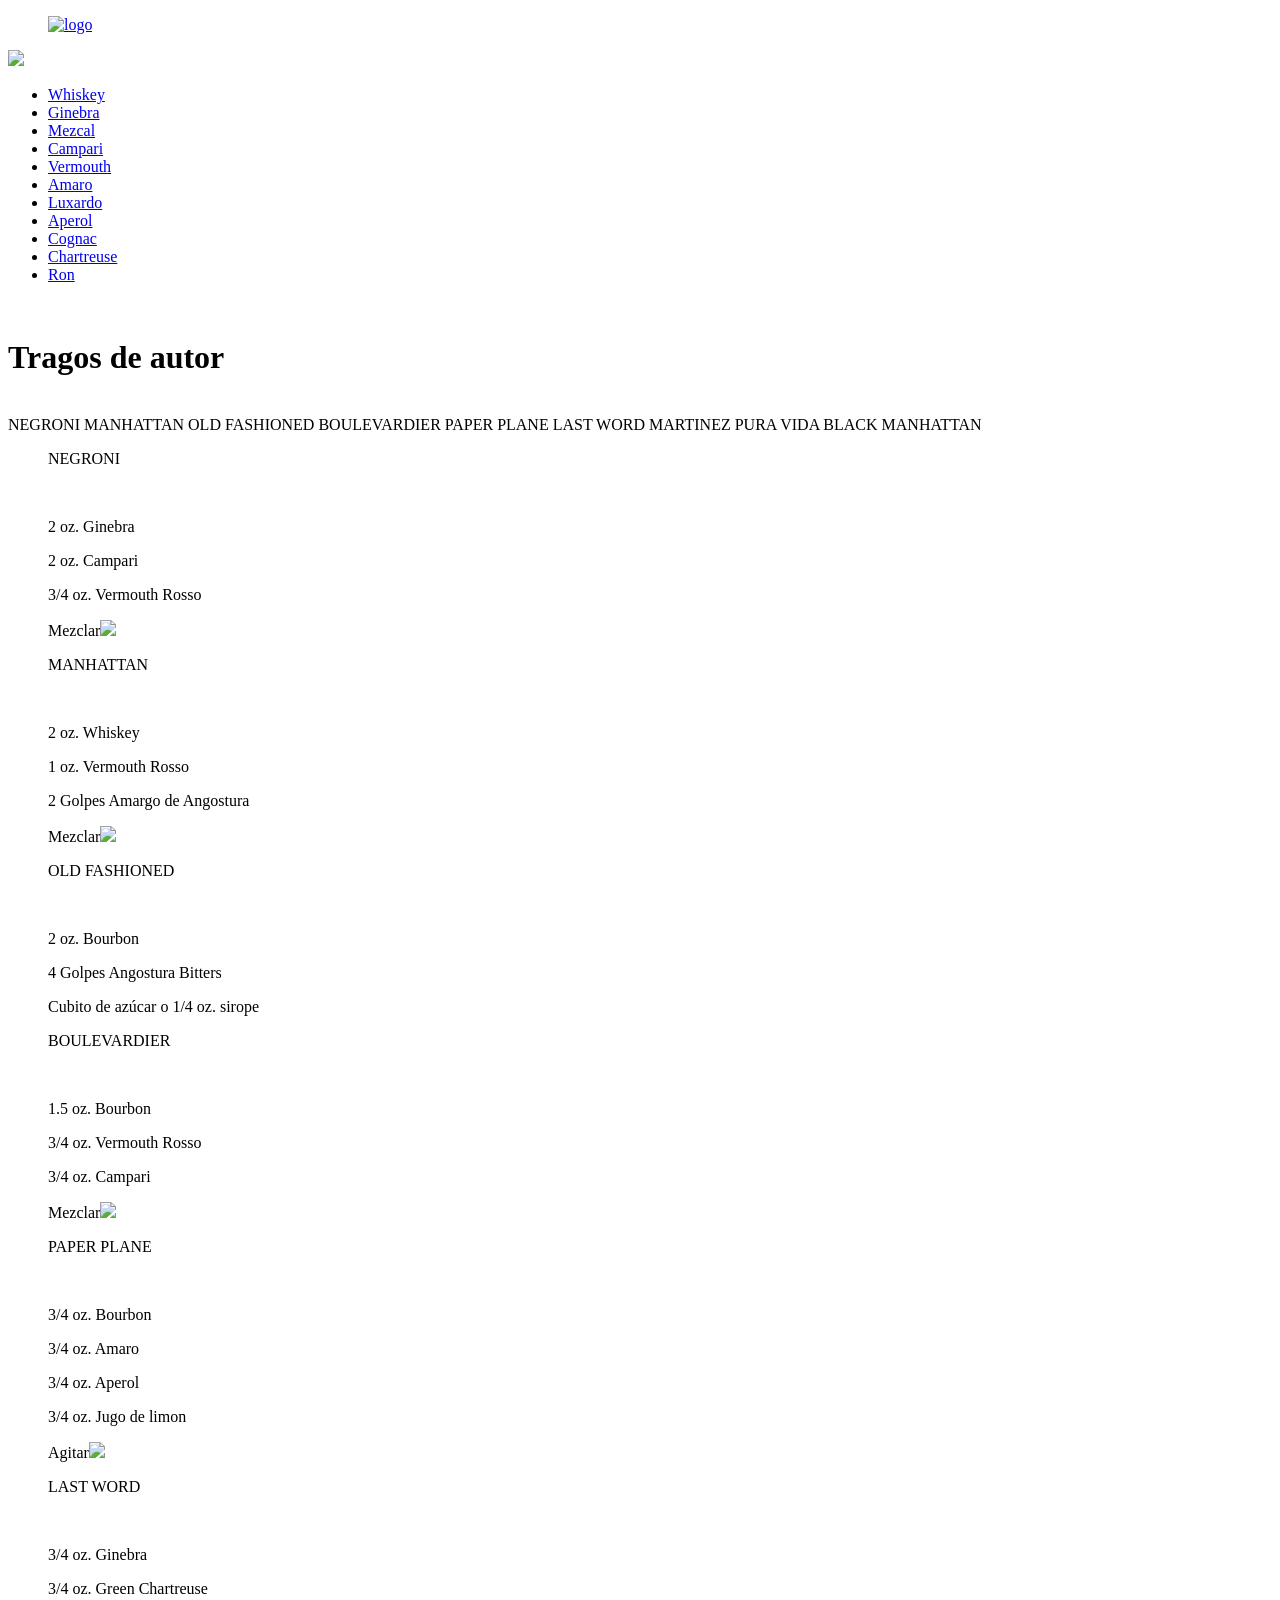
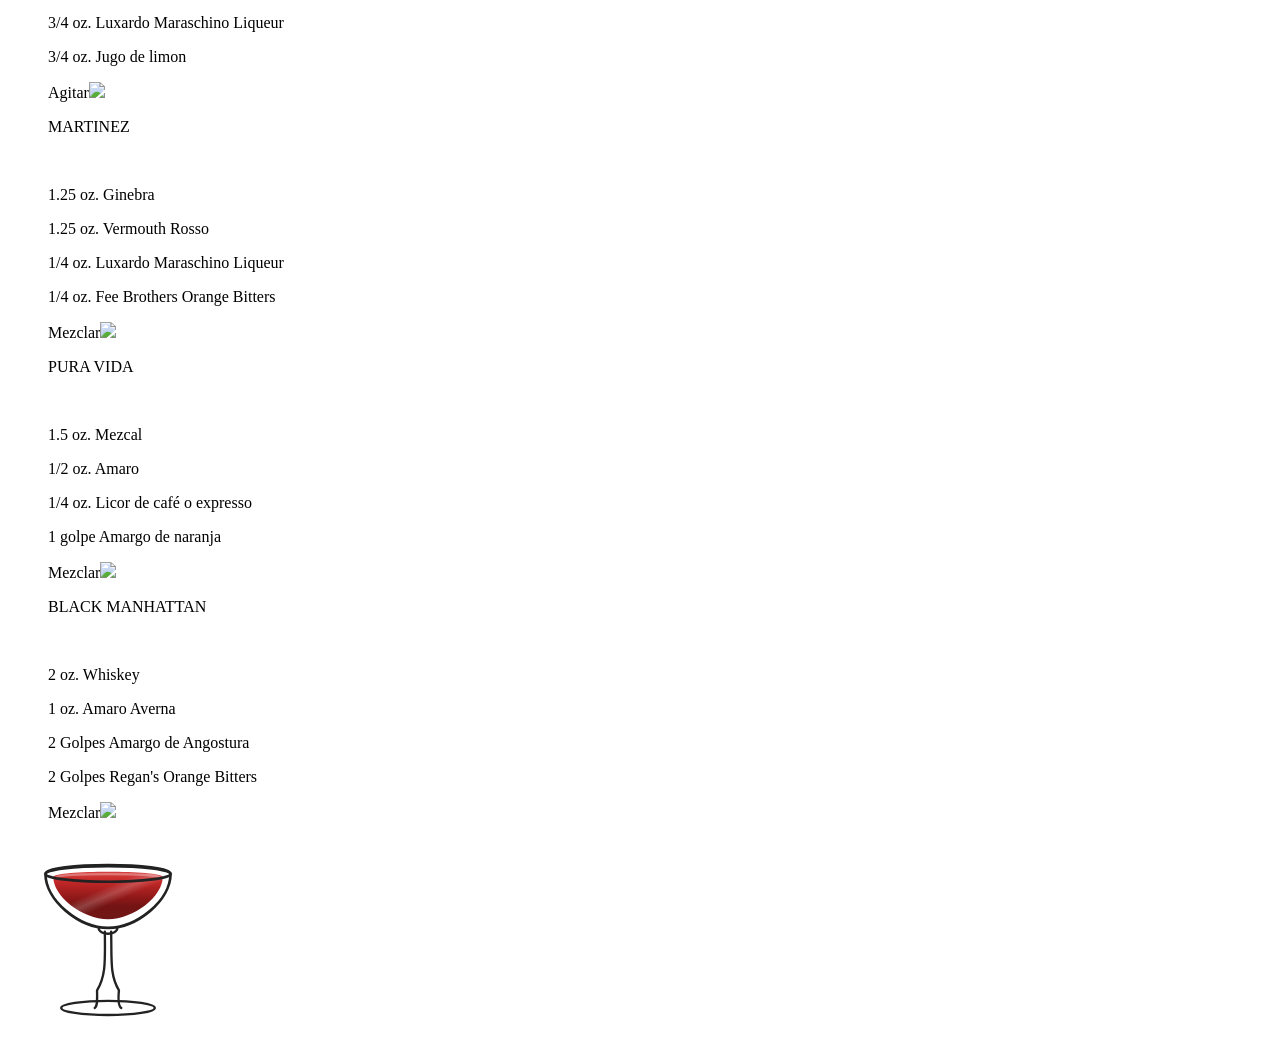
==== index.html @ 5471f5ad "Update index.html" ====
<!DOCTYPE html>
<html lang = "es">

    <head>
        <meta charset = "UTF-8">
        <title>by Romo</title>
        <link rel = "stylesheet" href = "assets/stylesheets/main_byromo.css">
        <link rel = "stylesheet" href = "assets/stylesheets/menu.css">
    </head>
    
    <body class="fondo-cuerpo">
        <header>

            <figure id="logo-3">
                <a href="index.html">
                    <img id = "logo-2" src = "assets/logo-1.png" alt = "logo" title="logo">
                </a>
            </figure>

            <div id="menu">
                <div id="menu-bar" onclick="menuOnClick()">
                    <img id="boton-licor" src="assets/copa-1.png">
                </div>
                <nav class="nav" id="nav">
                    <ul class="ul-by">
                        <li class="li-by"><a class="a-by" href="Whiskey.html">Whiskey</a></li>
                        <li class="li-by"><a class="a-by" href="Ginebra.html">Ginebra</a></li>
                        <li class="li-by"><a class="a-by" href="Mezcal.html">Mezcal</a></li>
                        <li class="li-by"><a class="a-by" href="Campari.html">Campari</a></li>
                        <li class="li-by"><a class="a-by" href="Vermouth.html">Vermouth</a></li>
                        <li class="li-by"><a class="a-by" href="Amaro.html">Amaro</a></li>
                        <li class="li-by"><a class="a-by" href="Luxardo.html">Luxardo</a></li>
                        <li class="li-by"><a class="a-by" href="Aperol.html">Aperol</a></li>
                        <li class="li-by"><a class="a-by" href="Cognac.html">Cognac</a></li>
                        <li class="li-by"><a class="a-by" href="Chartreuse.html">Chartreuse</a></li>
                        <li class="li-by"><a class="a-by" href="Ron.html">Ron</a></li>
                    </ul>
                </nav> 
            </div>
            <div class="menu-bg" id="menu-bg"></div>

        </header>

        <main>

            <br>
            <div id="titulo_productos">
                <h1>Tragos de autor</h1>
            </div>
            <br>

            <div class="container">
       
                <div class="tabs">
                    <span data-tab-value="#tab_1" onclick="changeWine('NEGRONI', this)">NEGRONI</span>
                    <span data-tab-value="#tab_2" onclick="changeWine('MANHATTAN', this)">MANHATTAN</span>
                    <span data-tab-value="#tab_3" onclick="changeWine('OLD', this)">OLD FASHIONED</span>
                    <span data-tab-value="#tab_4" onclick="changeWine('BOULEVARDIER', this)">BOULEVARDIER</span>
                    <span data-tab-value="#tab_5" onclick="changeWine('PAPER', this)">PAPER PLANE</span>
                    <span data-tab-value="#tab_6" onclick="changeWine('LAST', this)">LAST WORD</span>
                    <span data-tab-value="#tab_7" onclick="changeWine('MARTINEZ', this)">MARTINEZ</span>
                    <span data-tab-value="#tab_8" onclick="changeWine('PURA', this)">PURA VIDA</span>
                    <span data-tab-value="#tab_9" onclick="changeWine('BLACK', this)">BLACK MANHATTAN</span>
                </div>
         
                <div class="tab-content">

                    <div class="tabs__tab active" id="tab_1" data-tab-info>
                        <figure>
                            <p>NEGRONI</p>
                            <br>
                            <p> 2 oz. Ginebra</p>
                            <p> 2 oz. Campari</p>
                            <p> 3/4 oz. Vermouth Rosso</p>
                            <div id="metodo-1">Mezclar<img id="mezclador" src="assets/mez-2.png"></div>
                        </figure>         
                    </div>

                    <div class="tabs__tab" id="tab_2" data-tab-info>
                        <figure>
                            <p>MANHATTAN</p>
                            <br>
                            <p>2 oz. Whiskey </p>
                            <p>1 oz. Vermouth Rosso</p>
                            <p>2 Golpes Amargo de Angostura </p>
                            <div id="metodo-1">Mezclar<img id="mezclador" src="assets/mez-2.png"></div>
                        </figure>         
                    </div>

                    <div class="tabs__tab" id="tab_3" data-tab-info>
                        <figure>
                            <p>OLD FASHIONED</p>
                            <br>
                            <p>2 oz. Bourbon</p>
                            <p>4 Golpes Angostura Bitters</p>
                            <p>Cubito de azúcar o 1/4 oz. sirope</p>
                        </figure>            
                    </div>

                    <div class="tabs__tab" id="tab_4" data-tab-info>
                        <figure>
                            <p>BOULEVARDIER</p>
                            <br>
                            <p>1.5 oz. Bourbon</p>
                            <p>3/4 oz. Vermouth Rosso</p>
                            <p>3/4 oz. Campari</p>
                            <div id="metodo-1">Mezclar<img id="mezclador" src="assets/mez-2.png"></div>
                        </figure>         
                    </div>

                    <div class="tabs__tab" id="tab_5" data-tab-info>
                        <figure>
                            <p>PAPER PLANE</p>
                            <br>
                            <p>3/4 oz. Bourbon</p>
                            <p>3/4 oz. Amaro</p>
                            <p>3/4 oz. Aperol</p>
                            <p>3/4 oz. Jugo de limon</p>
                            <div id="metodo-1">Agitar<img id="mezclador" src="assets/shk-1.png"></div>
                        </figure>            
                    </div>

                    <div class="tabs__tab" id="tab_6" data-tab-info>
                        <figure>
                            <p>LAST WORD</p>
                            <br>
                            <p>3/4 oz. Ginebra</p>
                            <p>3/4 oz. Green Chartreuse</p>
                            <p>3/4 oz. Luxardo Maraschino Liqueur</p>
                            <p>3/4 oz. Jugo de limon</p>    
                            <div id="metodo-1">Agitar<img id="mezclador" src="assets/shk-1.png"></div>
                        </figure>         
                    </div>

                    <div class="tabs__tab" id="tab_7" data-tab-info>
                        <figure>
                            <p>MARTINEZ</p>
                            <br>
                            <p>1.25 oz. Ginebra</p>
                            <p>1.25 oz. Vermouth Rosso</p>
                            <p>1/4 oz. Luxardo Maraschino Liqueur</p>
                            <p>1/4 oz. Fee Brothers Orange Bitters</p>
                            <div id="metodo-1">Mezclar<img id="mezclador" src="assets/mez-2.png"></div>
                        </figure>         
                    </div>

                    <div class="tabs__tab" id="tab_8" data-tab-info>
                        <figure>
                            <p>PURA VIDA</p>
                            <br>
                            <p>1.5 oz. Mezcal</p>
                            <p>1/2 oz. Amaro</p>
                            <p>1/4 oz. Licor de café o expresso</p>
                            <p>1 golpe Amargo de naranja</p>      
                            <div id="metodo-1">Mezclar<img id="mezclador" src="assets/mez-2.png"></div>
                        </figure>         
                    </div>

                    <div class="tabs__tab" id="tab_9" data-tab-info>
                        <figure>
                            <p>BLACK MANHATTAN</p>
                            <br>
                            <p>2 oz. Whiskey</p>
                            <p>1 oz. Amaro Averna</p>
                            <p>2 Golpes Amargo de Angostura</p>
                            <p>2 Golpes Regan's Orange Bitters</p> 
                            <div id="metodo-1">Mezclar<img id="mezclador" src="assets/mez-2.png"></div>
                        </figure>         
                    </div>
                    
                    <svg xmlns="http://www.w3.org/2000/svg" width="200px" viewBox="0 0 512 512">

                        <defs>
                          <linearGradient id="liquidGradient"
                                          x1="0%" y1="0%"
                                          x2="0%" y2="100%">
                            <stop offset="0%"   stop-color="#d64040"/>
                            <stop offset="20%"  stop-color="#c42828"/>
                            <stop offset="55%"  stop-color="#8f1818"/>
                            <stop offset="72%"  stop-color="#741414"/>
                            <stop offset="100%" stop-color="#701616"/>
                          </linearGradient>
                      
                          <linearGradient id="highlightGradient"
                                          x1="0%" y1="0%"
                                          x2="100%" y2="100%">
                            <stop offset="0%" stop-color="rgba(255,255,255,0)"/>
                            <stop offset="40%" stop-color="rgba(255,255,255,0.0)"/>
                            <stop offset="50%" stop-color="rgba(255,255,255,0.35)"/>
                            <stop offset="60%" stop-color="rgba(255,255,255,0.0)"/>
                            <stop offset="100%" stop-color="rgba(255,255,255,0)"/>
                          </linearGradient>
                        </defs>
                      
                        <path d="M96 92
                                 C96 62 416 62 416 92
                                 C416 160 330 230 256 230
                                 C182 230 96 160 96 92 Z"
                              fill="none"
                              stroke="#222"
                              stroke-width="7"
                              stroke-linejoin="round"/>
                      
                        <path id="liquid-volume"
                              d="M116 100
                                 C116 82 396 82 396 100
                                 C396 150 322 208 256 208
                                 C190 208 116 150 116 100 Z"
                              fill="url(#liquidGradient)"/>
                      
                        <path id="liquid-surface"
                              d="M124 100
                                 C124 90 388 90 388 100"
                              fill="none"
                              stroke="rgba(255,255,255,0.35)"
                              stroke-width="6"
                              stroke-linecap="round"
                              opacity="0.9"/>
                      
                        <path d="M116 100
                                 C116 82 396 82 396 100
                                 C396 150 322 208 256 208
                                 C190 208 116 150 116 100 Z"
                              fill="url(#highlightGradient)"
                              opacity="0.55"/>
                      
                        <ellipse cx="256" cy="92"
                                 rx="160" ry="20"
                                 fill="none"
                                 stroke="#222"
                                 stroke-width="7"/>
                      
                        <path d="M232 230
                                 C232 250 280 250 280 230"
                              fill="none"
                              stroke="#222"
                              stroke-width="6"
                              stroke-linecap="round"/>
                      
                        <path d="M248 240
                                 C248 310 252 350 228 390
                                 C228 410 230 430 222 435"
                              fill="none"
                              stroke="#222"
                              stroke-width="6"
                              stroke-linecap="round"/>
                      
                        <path d="M264 240
                                 C266 310 260 350 284 390
                                 C282 410 282 430 290 435"
                              fill="none"
                              stroke="#222"
                              stroke-width="6"
                              stroke-linecap="round"/>
                      
                        <ellipse cx="256" cy="435"
                                 rx="120" ry="18"
                                 fill="none"
                                 stroke="#222"
                                 stroke-width="6"/>
                      </svg>

                </div>
            </div>

        </main>
    </body>
    <script src="assets/main.js"></script>
    <script src="assets/menu.js"></script>
    <script src="assets/gradiente.js"></script>
</html>
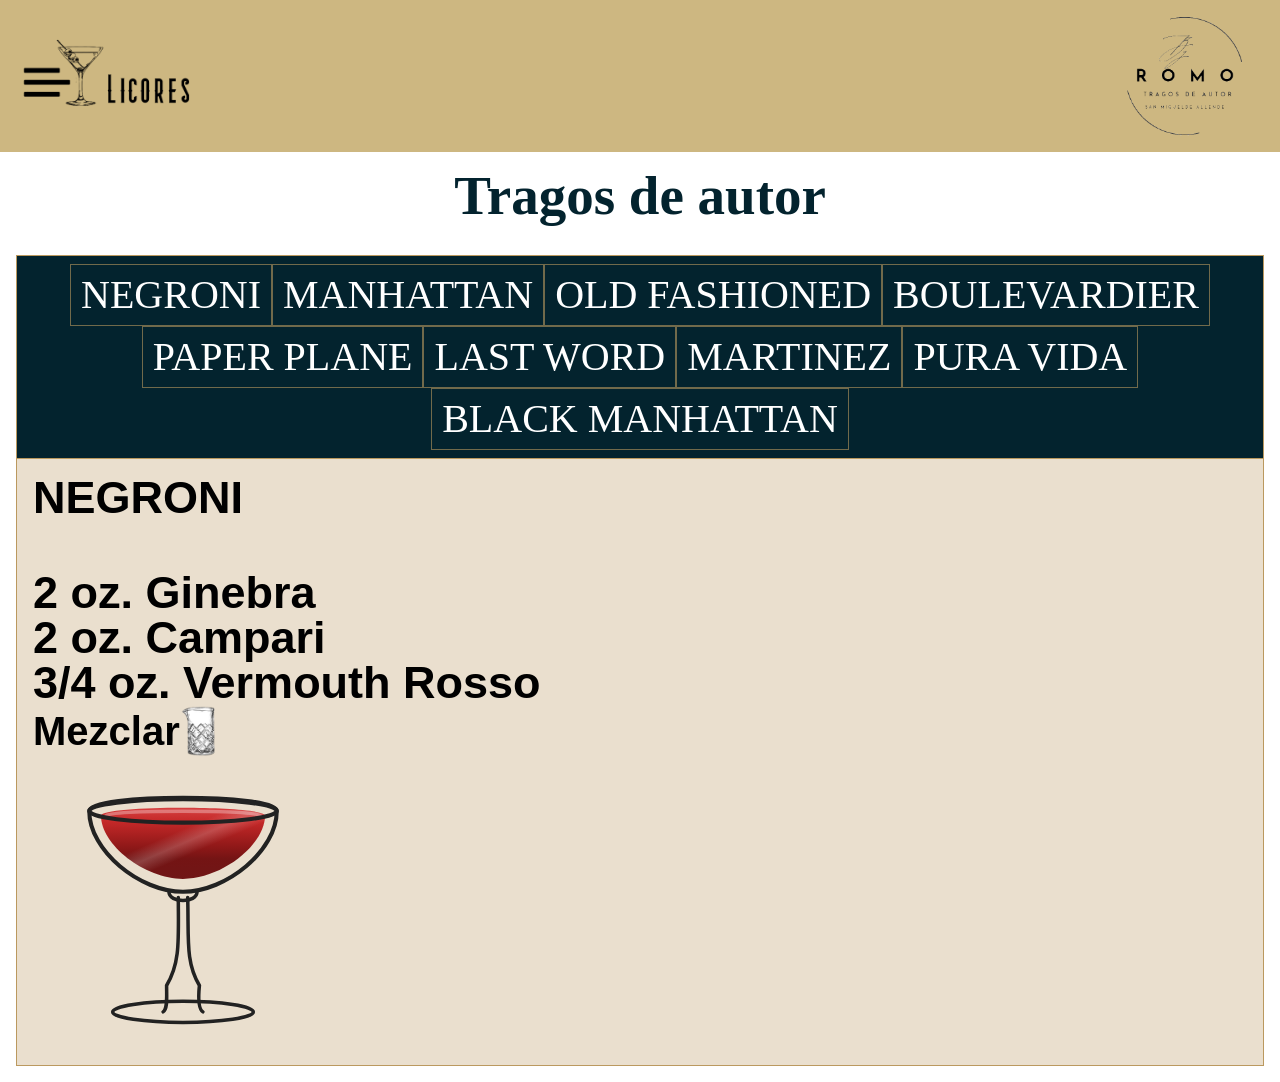
==== commit 58908a12: "Update index.html" ====
--- a/index.html
+++ b/index.html
@@ -168,7 +168,7 @@
                         </figure>         
                     </div>
                     
-                    <svg xmlns="http://www.w3.org/2000/svg" width="200px" viewBox="0 0 512 512">
+                    <svg xmlns="http://www.w3.org/2000/svg" width="300px" viewBox="0 0 512 512">
 
                         <defs>
                           <linearGradient id="liquidGradient"
--- a/assets/stylesheets/main_byromo.css
+++ b/assets/stylesheets/main_byromo.css
@@ -0,0 +1,213 @@
+/* http://meyerweb.com/eric/tools/css/reset/ 
+   v2.0 | 20110126
+   License: none (public domain)
+*/
+
+html, body, div, span, applet, object, iframe,
+h1, h2, h3, h4, h5, h6, p, blockquote, pre,
+a, abbr, acronym, address, big, cite, code,
+del, dfn, em, img, ins, kbd, q, s, samp,
+small, strike, strong, sub, sup, tt, var,
+b, u, i, center,
+dl, dt, dd, ol, ul, li,
+fieldset, form, label, legend,
+table, caption, tbody, tfoot, thead, tr, th, td,
+article, aside, canvas, details, embed, 
+figure, figcaption, footer, header, hgroup, 
+menu, nav, output, ruby, section, summary,
+time, mark, audio, video {
+	margin: 0;
+	padding: 0;
+	border: 0;
+	font-size: 100%;
+	font: inherit;
+	vertical-align: baseline;
+}
+/* HTML5 display-role reset for older browsers */
+article, aside, details, figcaption, figure, 
+footer, header, hgroup, menu, nav, section {
+	display: block;
+}
+body {
+	line-height: 1;
+}
+ol, ul {
+	list-style: none;
+}
+blockquote, q {
+	quotes: none;
+}
+blockquote:before, blockquote:after,
+q:before, q:after {
+	content: '';
+	content: none;
+}
+table {
+	border-collapse: collapse;
+	border-spacing: 0;
+}
+
+
+p {
+    font-size: 45px;
+}
+
+.imagen1 {
+    width: 50%;
+}
+
+table {
+    border-collapse: collapse;
+    border: 2px solid #D9D9D9;
+}
+
+th, td {
+    border: 2px solid #D9D9D9;
+    padding: 8px;
+}
+
+th {
+    font-weight: bold;
+    color: #fff; 
+    background: #2C7261;
+}
+
+.filas-nones {
+    background: #D1E9EA;
+}
+
+tr:nth-child(odd) {
+    background-color: #D1E9EA;
+  }
+  
+tr:nth-child(even) {
+    background-color: #fff;
+  }
+
+caption {
+    font-weight: bold;
+    font-size: 55px;
+    color: #10312B;
+  }
+
+.cell-menos {
+    background-color: #00B050;
+    font-weight: bold;
+}
+
+.cell-mas {
+    background-color: #9F2241;
+    color: #fff;
+}
+
+#titulo_productos {
+    font-weight: bold;
+    font-size: 55px;
+    color: rgb(3, 35, 46);
+    text-align: center;
+}
+
+#iframe-center {
+    text-align: center;
+}
+
+#logo-1 {
+    text-align: center;
+}
+
+
+.container {
+    border: 1px solid rgb(187, 153, 95);
+    margin: 1rem;
+}
+
+[data-tab-info] {
+    display: none;
+}
+
+.active[data-tab-info] {
+    display: block;
+}
+
+.tab-content {
+    padding-top: 1rem;
+    padding-left: 1rem;
+    font-size: 50px;
+    font-family: sans-serif;
+    font-weight: bold;
+    color: rgb(0, 0, 0);
+    background: rgb(234, 223, 206);
+}
+
+.tabs {
+    border-bottom: 1px solid rgb(187, 153, 95);
+    background-color: rgb(3, 35, 46);
+    font-size: 40px;
+    color: rgb(255, 255, 255);
+    display: flex;
+    flex-wrap: wrap;
+    justify-content: center;
+    margin: 0;
+    padding: 0.5rem;
+}
+
+.tabs span {
+    background: rgb(3, 35, 46);
+    padding: 10px;
+    border: 1px solid rgba(187, 153, 95, 0.6);
+}
+
+.tabs span:hover {
+    background: rgb(14, 77, 99);
+    cursor: pointer;
+    color: rgb(255, 255, 255);
+}
+
+.fondo-cuerpo {
+    background-image: url("bkg-1.png");
+    background-color: transparent;
+  }
+
+#logo-3 {
+    top: 0%;
+    right: 1%;
+    position: absolute;
+}
+
+#logo-2 {
+    width: 160px;
+}
+
+header {
+    background-color: rgba(205, 183, 129, 1);
+    align-items: center;
+    padding: 1rem;
+    display: flex;
+    height: 120px;
+}
+
+#vaso {
+    width: 200px;
+    display: block;
+    margin: 0 auto;
+}
+
+#mezclador {
+    width: 45px;
+}
+
+#metodo-1{
+    font-size: 40px;
+    display: flex;
+    align-items: center;
+}
+
+#indicaiones1{
+    font-size: 40px;
+}
+
+svg {
+    margin-top: 30px
+    display: block;
+    max-width: 400px;
+  }
--- a/assets/stylesheets/menu.css
+++ b/assets/stylesheets/menu.css
@@ -0,0 +1,98 @@
+  
+  #menu {
+    z-index: 2;
+  }
+  
+  #menu-bar {
+    width: 45px;
+    height: 40px;
+    margin: 30px 0 20px 20px;
+    cursor: pointer;
+  }
+  
+  .bar {
+    height: 5px;
+    width: 100%;
+    background-color: #DC052D;
+    display: block;
+    border-radius: 5px;
+    transition: 0.3s ease;
+  }
+  
+  #bar1 {
+    transform: translateY(-4px);
+  }
+  
+  #bar3 {
+    transform: translateY(4px);
+  }
+  
+  .nav {
+    transition: 0.3s ease;
+    display: none;
+  }
+  
+  .nav .ul-by {
+    padding: 22px;
+  }
+  
+  .nav .li-by {
+    list-style: none;
+    padding: 15px 0;
+  }
+  
+  .nav .li-by .a-by {
+    color: rgb(3, 35, 46);
+    font-size: 45px;
+    text-decoration: none;
+  }
+  
+  .nav .li-by .a-by:hover {
+    font-weight: bold;
+  }
+  
+  .menu-bg, #menu {
+    top: 0;
+    left: 0;
+    position: absolute;
+  }
+  
+  .menu-bg {
+    z-index: 1;
+    width: 0;
+    height: 0;
+    margin: 150px 0 0 80px;
+    background: radial-gradient(circle, rgb(205, 183, 129), rgba(205, 183, 129, 0.95));
+    border-radius: 50%;
+    transition: 0.3s ease;
+  }
+  
+  .change {
+    display: block;
+  }
+  
+  .change .bar {
+    background-color: white;
+  }
+  
+  .change #bar1 {
+    transform: translateY(4px) rotateZ(-45deg);
+  }
+  
+  .change #bar2 {
+    opacity: 0;
+  }
+  
+  .change #bar3 {
+    transform: translateY(-6px) rotateZ(45deg);
+  }
+  
+  .change-bg {
+    width: 960px;
+    height: 1280px;
+    transform: translate(-60%,-30%);
+  }
+
+#boton-licor {
+  width: 400%;
+}
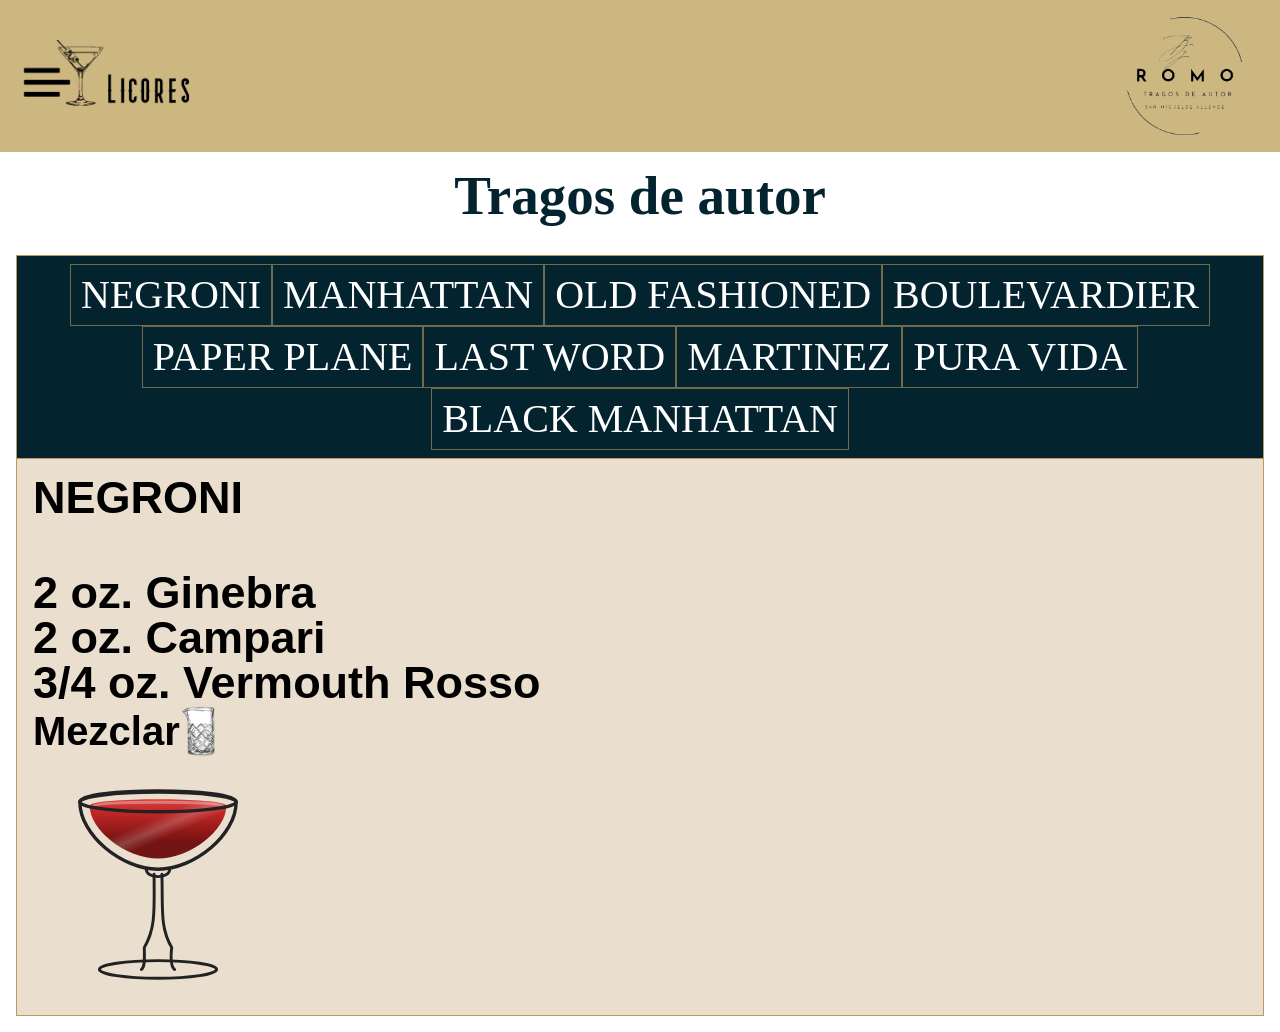
==== commit 6d41422c: "Update index.html" ====
--- a/index.html
+++ b/index.html
@@ -168,7 +168,7 @@
                         </figure>         
                     </div>
                     
-                    <svg xmlns="http://www.w3.org/2000/svg" width="300px" viewBox="0 0 512 512">
+                    <svg xmlns="http://www.w3.org/2000/svg" width="250px" viewBox="0 0 512 512">
 
                         <defs>
                           <linearGradient id="liquidGradient"
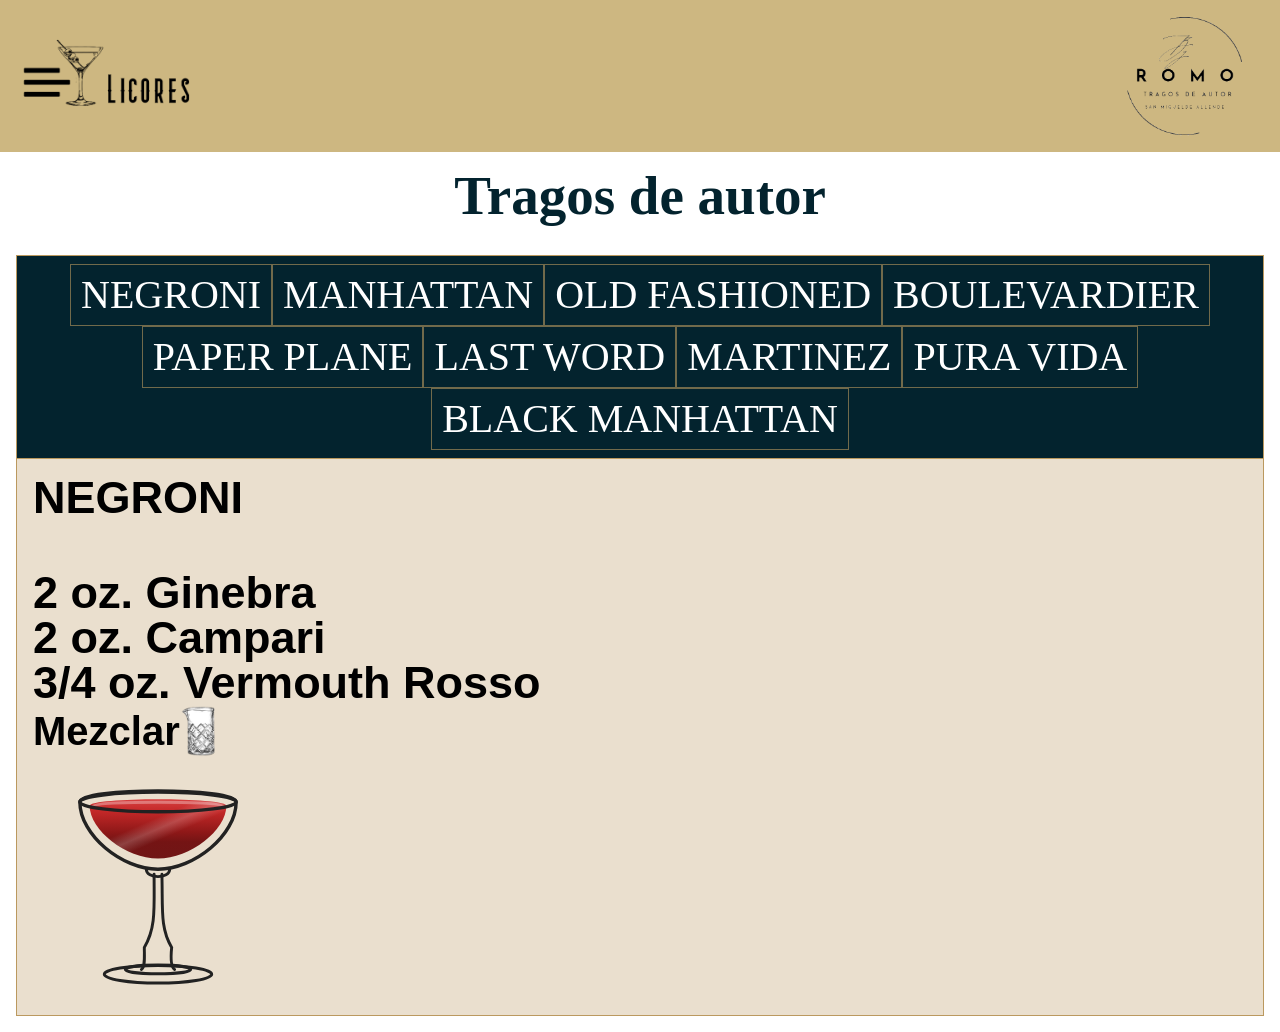
==== commit 0160188a: "Update index.html" ====
--- a/index.html
+++ b/index.html
@@ -253,8 +253,14 @@
                               stroke-width="6"
                               stroke-linecap="round"/>
                       
+                        <ellipse cx="256" cy="445"
+                                 rx="110" ry="18"
+                                 fill="none"
+                                 stroke="#222"
+                                 stroke-width="6"/>
+                        
                         <ellipse cx="256" cy="435"
-                                 rx="120" ry="18"
+                                 rx="67" ry="9"
                                  fill="none"
                                  stroke="#222"
                                  stroke-width="6"/>
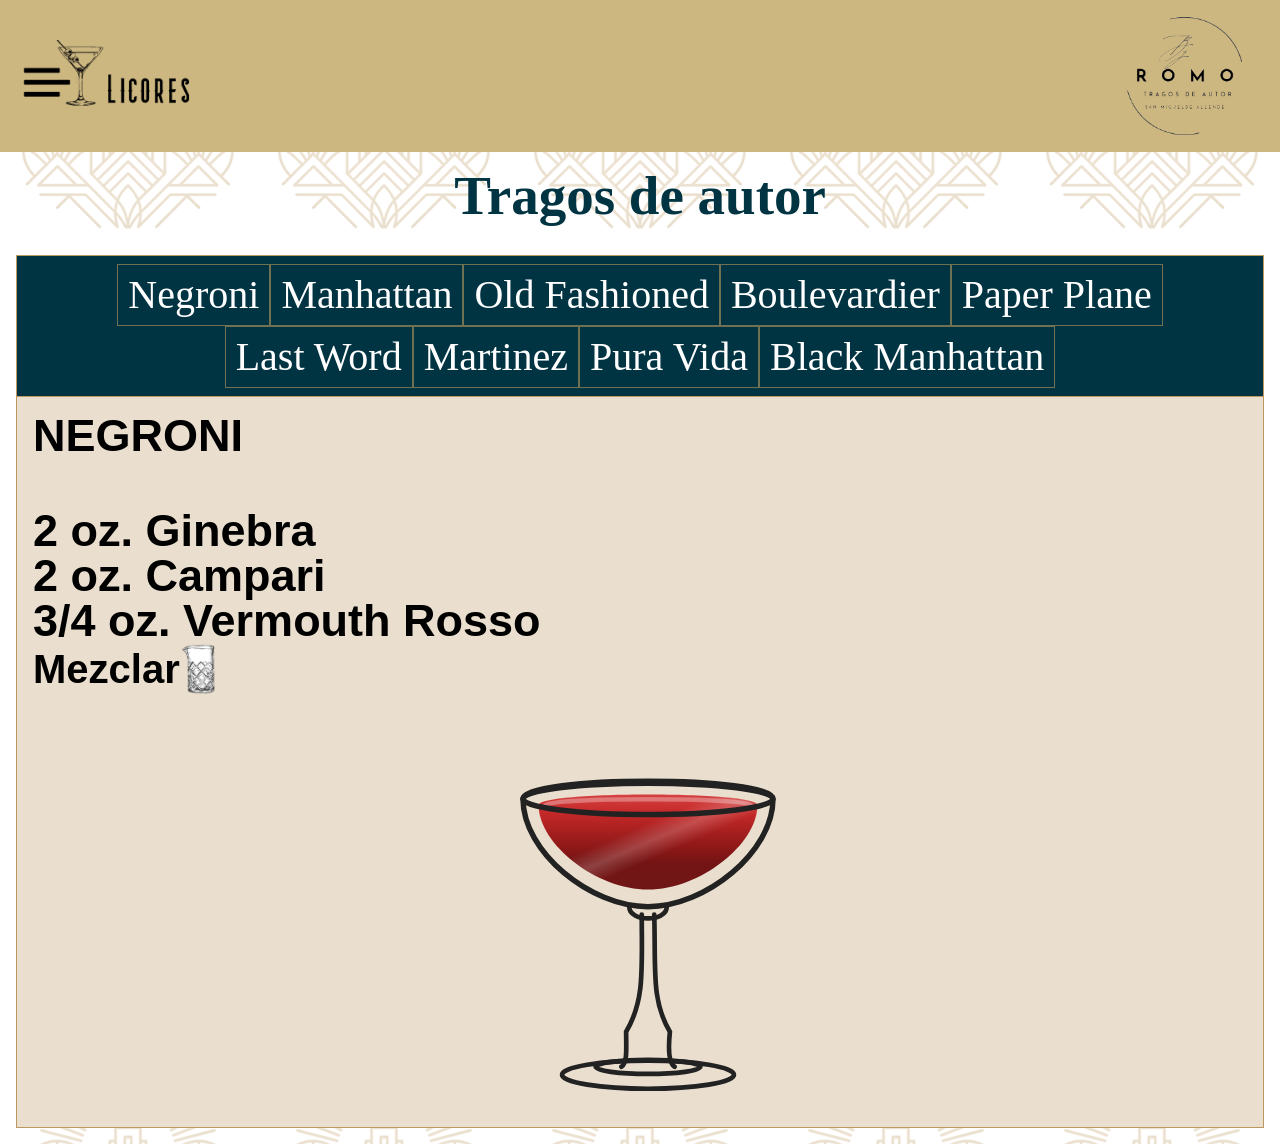
==== commit 308ecaa9: "Update index.html" ====
--- a/index.html
+++ b/index.html
@@ -52,15 +52,15 @@
             <div class="container">
        
                 <div class="tabs">
-                    <span data-tab-value="#tab_1" onclick="changeWine('NEGRONI', this)">NEGRONI</span>
-                    <span data-tab-value="#tab_2" onclick="changeWine('MANHATTAN', this)">MANHATTAN</span>
-                    <span data-tab-value="#tab_3" onclick="changeWine('OLD', this)">OLD FASHIONED</span>
-                    <span data-tab-value="#tab_4" onclick="changeWine('BOULEVARDIER', this)">BOULEVARDIER</span>
-                    <span data-tab-value="#tab_5" onclick="changeWine('PAPER', this)">PAPER PLANE</span>
-                    <span data-tab-value="#tab_6" onclick="changeWine('LAST', this)">LAST WORD</span>
-                    <span data-tab-value="#tab_7" onclick="changeWine('MARTINEZ', this)">MARTINEZ</span>
-                    <span data-tab-value="#tab_8" onclick="changeWine('PURA', this)">PURA VIDA</span>
-                    <span data-tab-value="#tab_9" onclick="changeWine('BLACK', this)">BLACK MANHATTAN</span>
+                    <span data-tab-value="#tab_1" onclick="changeWine('NEGRONI', this)">Negroni</span>
+                    <span data-tab-value="#tab_2" onclick="changeWine('MANHATTAN', this)">Manhattan</span>
+                    <span data-tab-value="#tab_3" onclick="changeWine('OLD', this)">Old Fashioned</span>
+                    <span data-tab-value="#tab_4" onclick="changeWine('BOULEVARDIER', this)">Boulevardier</span>
+                    <span data-tab-value="#tab_5" onclick="changeWine('PAPER', this)">Paper Plane</span>
+                    <span data-tab-value="#tab_6" onclick="changeWine('LAST', this)">Last Word</span>
+                    <span data-tab-value="#tab_7" onclick="changeWine('MARTINEZ', this)">Martinez</span>
+                    <span data-tab-value="#tab_8" onclick="changeWine('PURA', this)">Pura Vida</span>
+                    <span data-tab-value="#tab_9" onclick="changeWine('BLACK', this)">Black Manhattan</span>
                 </div>
          
                 <div class="tab-content">
--- a/assets/stylesheets/main_byromo.css
+++ b/assets/stylesheets/main_byromo.css
@@ -103,7 +103,7 @@
 #titulo_productos {
     font-weight: bold;
     font-size: 55px;
-    color: rgb(3, 35, 46);
+    color: rgb(0, 52, 66);
     text-align: center;
 }
 
@@ -141,7 +141,7 @@
 
 .tabs {
     border-bottom: 1px solid rgb(187, 153, 95);
-    background-color: rgb(3, 35, 46);
+    background-color: rgb(0, 52, 66);
     font-size: 40px;
     color: rgb(255, 255, 255);
     display: flex;
@@ -152,7 +152,7 @@
 }
 
 .tabs span {
-    background: rgb(3, 35, 46);
+    background: rgb(0, 52, 66);
     padding: 10px;
     border: 1px solid rgba(187, 153, 95, 0.6);
 }
@@ -207,7 +207,9 @@
 }
 
 svg {
-    margin-top: 30px
+    margin: 2rem auto;
+    margin-bottom: 0;
     display: block;
     max-width: 400px;
-  }
+	width: 100%;
+  }
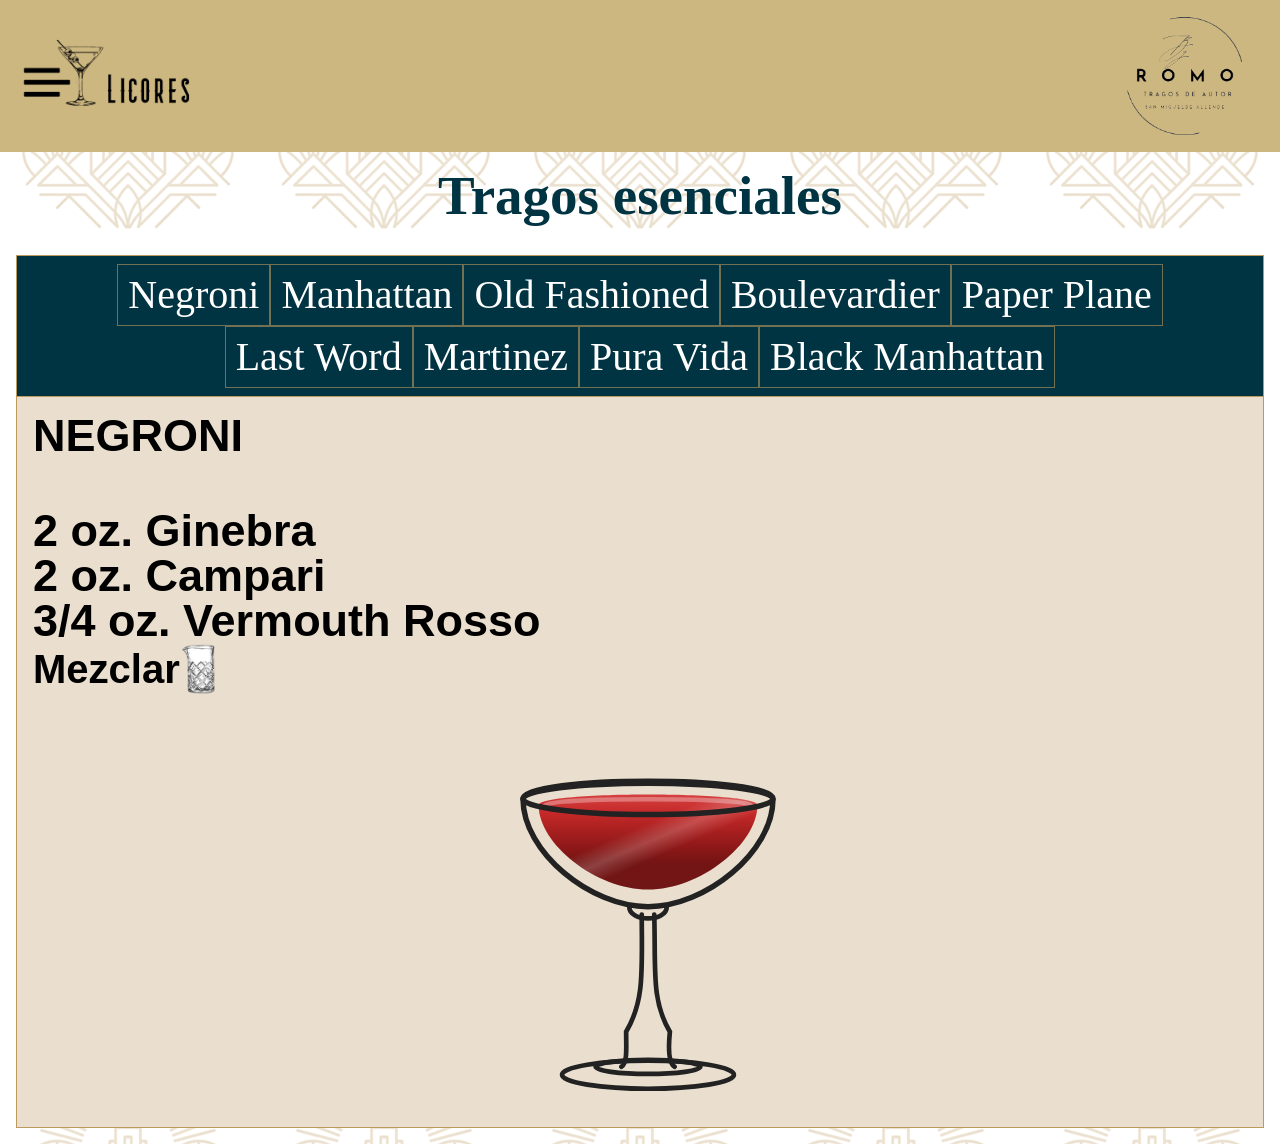
==== commit 630cff0a: "Update index.html" ====
--- a/index.html
+++ b/index.html
@@ -45,7 +45,7 @@
 
             <br>
             <div id="titulo_productos">
-                <h1>Tragos de autor</h1>
+                <h1>Tragos esenciales</h1>
             </div>
             <br>
 
